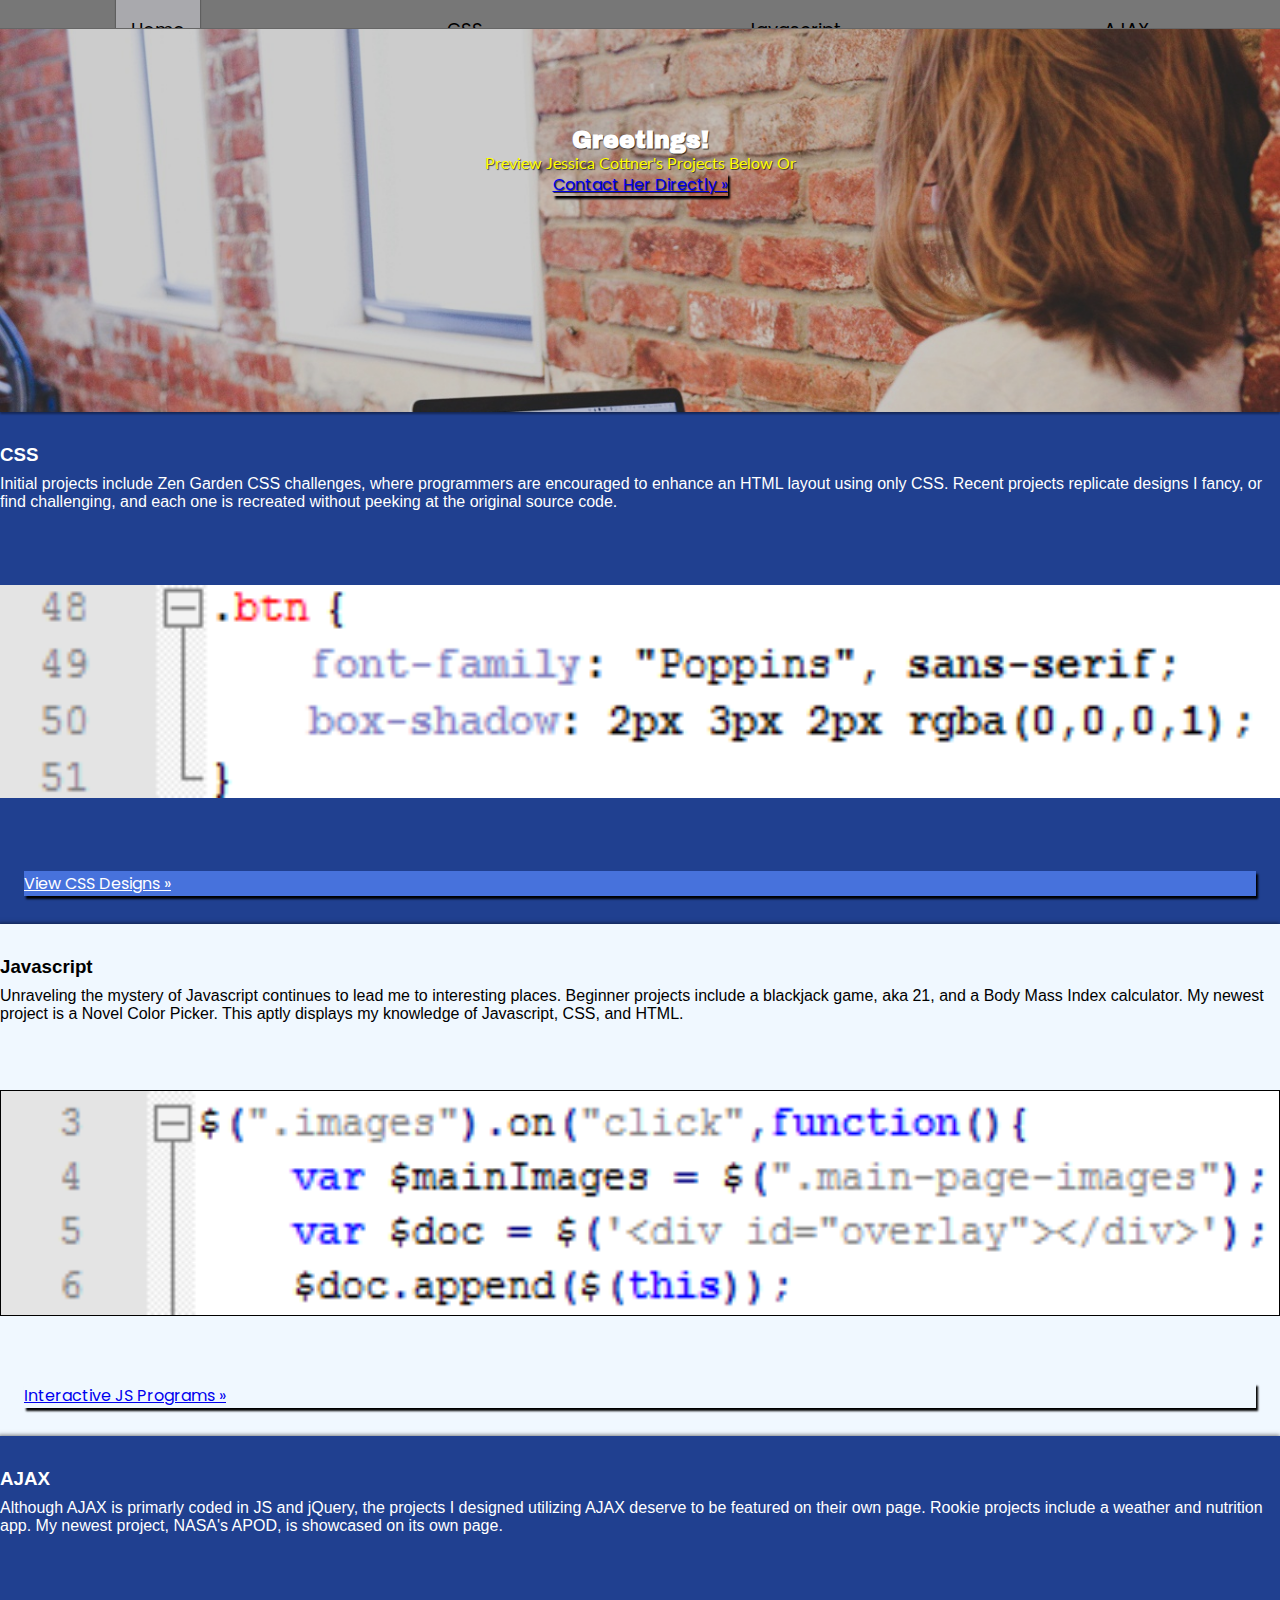
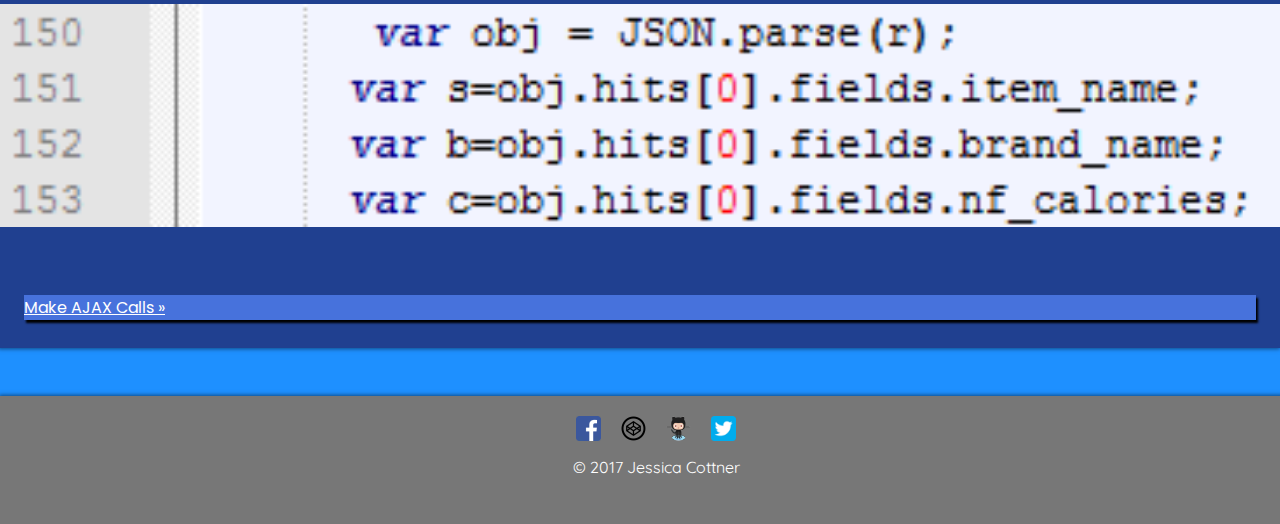
==== index.html @ 58883121 "Added notes for clarity" ====
<!DOCTYPE html>
<html lang="en">
  <head>
    <meta charset="utf-8">
    <meta name="viewport" content="width=device-width, initial-scale=1">
	<link href="https://fonts.googleapis.com/css?family=Archivo+Black|Poppins:300|Quicksand:300|Lato:700" rel="stylesheet">
	<link rel="stylesheet" href="https://maxcdn.bootstrapcdn.com/bootstrap/4.0.0-beta/css/bootstrap.min.css" integrity="sha384-/Y6pD6FV/Vv2HJnA6t+vslU6fwYXjCFtcEpHbNJ0lyAFsXTsjBbfaDjzALeQsN6M" crossorigin="anonymous">
	<link rel="stylesheet" href="style.css">
    <title>Jessica Cottner's Programming Portfolio</title>
  </head>

  <body>
	
	<nav class="nav">
		<ul>
			<a href="index.html"><li class="selected">Home</li></a>
			<a href="css/cascading.html"><li>CSS</li></a>
			<a href="javascript/js.html"><li>Javascript</li></a>
			<a href="ajax/AJAX.html"><li>AJAX</li></a>
		</ul>
	</nav>
	
<!-- main content -->
	
    <div class="jumbotron">
		<div class="overlay">
      <div class="container">
        <br>
        <h2>Greetings!</h2>
        <p>Preview Jessica Cottner's Projects Below Or</p>
        <a class="btn btn-primary" href="mailto:allofitbra@gmail.com" target= "_blank" role="button">Contact Her Directly  &raquo;</a>
		</div>
      </div>
    </div>
    <div class="container">
      <div class="row">
        <div class="col col-md-4">
          <h3>CSS</h3>
          <p>Initial projects include Zen Garden CSS challenges, where programmers are encouraged to enhance an HTML layout using only CSS.
		  Recent projects replicate designs I fancy, or find challenging, and each one is recreated without peeking at the original source code.</p>
		  <img src="img/cssCode.png" alt="Example of CSS Code"></img>
          <a id="css" class="btn" href="css/cascading.html" role="button">View CSS Designs &raquo;</a>
        </div>
        <div class="col col-md-4">
          <h3>Javascript</h3>
          <p>
            Unraveling the mystery of Javascript continues to lead me to interesting places. 
			Beginner projects include a blackjack game, aka 21, and a Body Mass Index calculator.
			My newest project is a Novel Color Picker. This aptly displays my knowledge of Javascript, CSS, and HTML.
          </p>
		  <img src="img/JSCode.png" alt="Example of JS Code"></img>
          <a class="btn btn-warning" href="javascript/js.html" role="button">Interactive JS Programs &raquo;</a>
       </div>
        <div class="col col-md-4">
          <h3>AJAX</h3>
          <p>Although AJAX is primarly coded in JS and jQuery, the projects I designed utilizing AJAX deserve to be featured on their own page.
			Rookie projects include a weather and nutrition app.
			My newest project, NASA's APOD, is showcased on its own page.</p>
		  <img src="img/AJAXCode.png" alt="Example of AJAX Code"></img>
          <a class="btn" href="ajax/AJAX.html" role="button">Make AJAX Calls &raquo;</a>
        </div>
      </div>
	</div>
    
	<footer class="social-media">
	  <a href="https://www.facebook.com/search/top/?q=observe%20champion" ><img src="img/facebook-icon.png" alt="Facebook Icon"></a>
	  <a href="https://codepen.io/EclecticExistential/" ><img src="img/codepen-icon.png" alt="Codepen Icon"></a>
	  <a href="https://github.com/eclecticexistential" ><img src="img/github-icon.png" alt="Github Icon"></a>
	  <a href="https://twitter.com/ObserveChampion" ><img src="img/twitter-icon.png" alt="Twitter Icon"></a>
        <p>&copy; 2017 Jessica Cottner</p>
      </footer>
  </body>
</html>
---- style.css ----
/* default page styles */
* {
    margin: 0;
    padding: 0;
}
body {
    font-family: arial;
    background: dodgerblue;
}

/* nav bar */

nav {
    background: #777;
}
nav ul {
    max-height: 1.75em;
    max-width: 100%;
    display: flex;
    flex: 1;
    justify-content: space-around;
}
nav li {
    list-style: none;
    flex-direction: row;
    font-family: arial;
    font-family: "Poppins", sans-serif;
    font-size: 2vh;
    padding: 0.87em;
}
nav ul a {
    color: #000;
}
nav ul a:hover {
    text-decoration: none;
    color: #FFF;
}
nav ul li:hover {
    background: #000;
}
.selected {
    box-shadow: 0 1px 1px 1px rgba(0, 0, 0, 0.2);
    background: #A9A9AD;
}

/* above the fold main styles */

jumbotron,
footer {
    text-align: center;
    font-family: 'Quicksand', arial;
}
.jumbotron {
    position: relative;
    height: 24em;
    background-image: url("img/startup-photos.png");
    background-size: cover;
    background-repeat: no-repeat;
    color: #FFF;
    text-shadow: 1px 1px 1px rgba(0, 0, 0, 0.7);
    box-shadow: 0 2px 2px rgba(0, 0, 0, 0.4);
    border-radius: 0;
}
.jumbotron h2 {
    font-family: "Archivo Black", sans-serif;
}
.jumbotron p {
    color: yellow;
    font-family: 'Lato';
}
.overlay {
    position: absolute;
    top: 0;
    left: 0;
    right: 0;
    bottom: 0;
    text-align: center;
    padding-top: 5em;
    background-color: rgba(0, 0, 0, 0.2);
    border-top: 0.005em solid #666;
}

/* main page content */

.col p{
	margin-bottom: auto;
}

.col img {
	margin-top:auto 0;
}
.btn {
    font-family: "Poppins", sans-serif;
    box-shadow: 2px 3px 2px rgba(0, 0, 0, 1);
}
.col .btn {
    margin: auto 0 1.75em;
}
.col:nth-of-type(1) .btn,
.col:nth-of-type(3) .btn {
    background: #4772DC;
    color: white;
    border-color: #4772DC;
}
.col:nth-of-type(1) .btn:hover,
.col:nth-of-type(3) .btn:hover {
    background-color: #3E65C7;
    border-color: #3E65C7;
}


.col {
    padding-top: 2em;
    display: flex;
    flex-direction: column;
    height: 30em;
    box-shadow: -1px 0px 4px 1px rgba(0, 0, 0, 0.5);
}
.col h3 {
    padding-bottom: 0.5em;
}
.col:nth-of-type(1),
.col:nth-of-type(3) {
    background: #204090;
    color: white;
}
.col:nth-of-type(2) {
    background: aliceblue;
}
.col:nth-of-type(2) img {
    border: 1px solid black;
}

/* footer */

.social-media {
    text-align: center;
    padding: 1em;
    width: 100%;
    height: 6em;
    background: #777;
    margin-top: 3em;
    box-shadow: -0.05px 0px 4px 0.75px rgba(0, 0, 0, 0.5);
    color: #FFF;
}
.social-media img {
    width: 25px;
    height: 25px;
    margin: 0.25em 0.5em 0.75em;
}

/* media queries */

@media (min-width: 40.875em) {
    .col .btn {
        margin: auto 1.5em 1.75em;
    }
}
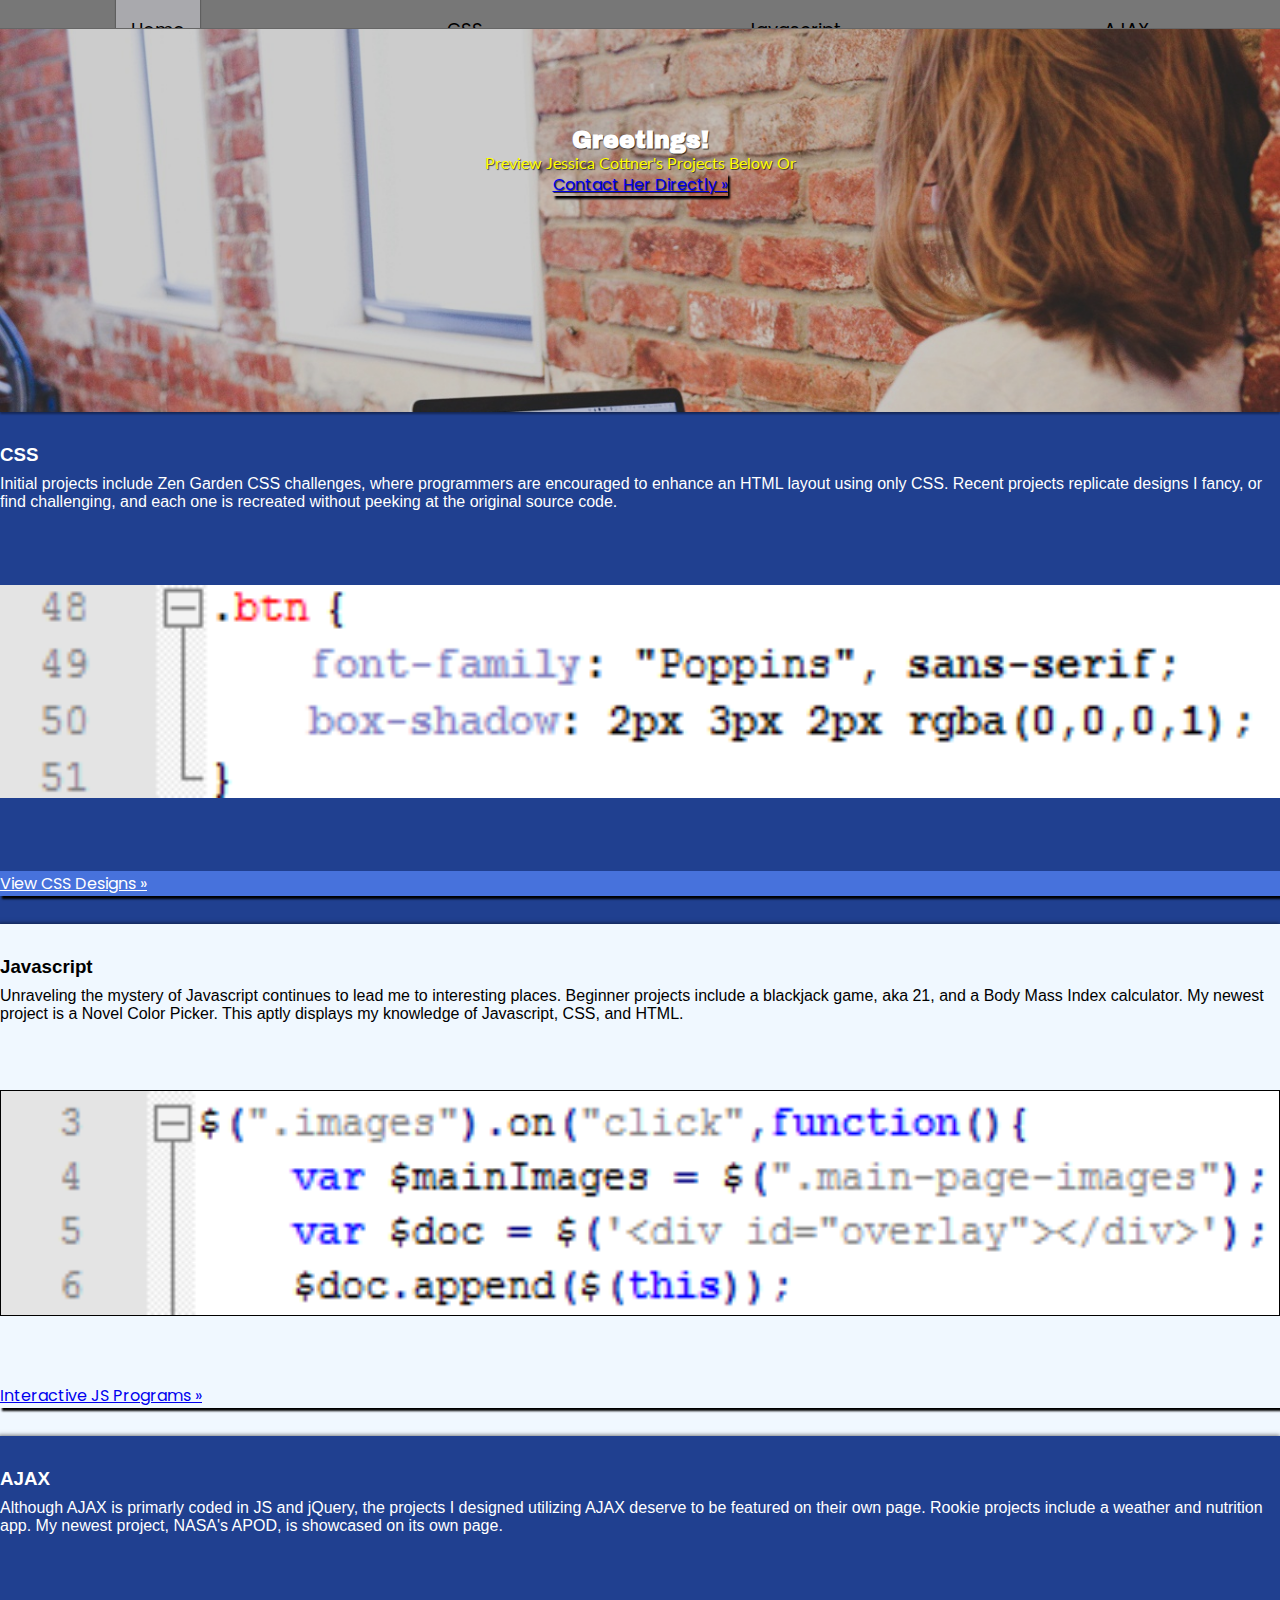
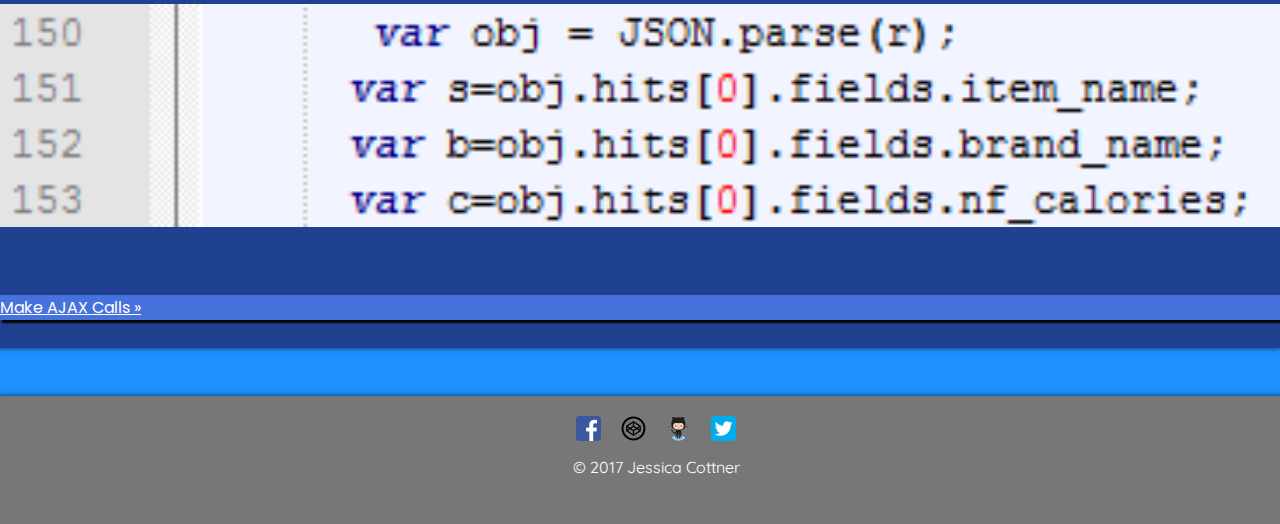
==== commit 0edd75df: "Added more notes. Improved responsiveness based on tablet screens with bootstrap col-# applied to ht" ====
--- a/index.html
+++ b/index.html
@@ -10,7 +10,8 @@
   </head>
 
   <body>
-	
+
+<!-- navbar -->
 	<nav class="nav">
 		<ul>
 			<a href="index.html"><li class="selected">Home</li></a>
@@ -20,7 +21,7 @@
 		</ul>
 	</nav>
 	
-<!-- main content -->
+<!-- main cta -->
 	
     <div class="jumbotron">
 		<div class="overlay">
@@ -32,16 +33,19 @@
 		</div>
       </div>
     </div>
+
+<!-- main content -->
+
     <div class="container">
       <div class="row">
-        <div class="col col-md-4">
+        <div class="col col-md-4 col-lg-4">
           <h3>CSS</h3>
           <p>Initial projects include Zen Garden CSS challenges, where programmers are encouraged to enhance an HTML layout using only CSS.
 		  Recent projects replicate designs I fancy, or find challenging, and each one is recreated without peeking at the original source code.</p>
 		  <img src="img/cssCode.png" alt="Example of CSS Code"></img>
           <a id="css" class="btn" href="css/cascading.html" role="button">View CSS Designs &raquo;</a>
         </div>
-        <div class="col col-md-4">
+        <div class="col col-md-4 col-lg-4">
           <h3>Javascript</h3>
           <p>
             Unraveling the mystery of Javascript continues to lead me to interesting places. 
@@ -51,7 +55,7 @@
 		  <img src="img/JSCode.png" alt="Example of JS Code"></img>
           <a class="btn btn-warning" href="javascript/js.html" role="button">Interactive JS Programs &raquo;</a>
        </div>
-        <div class="col col-md-4">
+        <div class="col col-md-4 col-lg-4">
           <h3>AJAX</h3>
           <p>Although AJAX is primarly coded in JS and jQuery, the projects I designed utilizing AJAX deserve to be featured on their own page.
 			Rookie projects include a weather and nutrition app.
--- a/style.css
+++ b/style.css
@@ -151,8 +151,11 @@
 
 /* media queries */
 
-@media (min-width: 40.875em) {
+@media (min-width: 46.3em) {
+    
+}
+
+@media (min-width: 60.875em) {
     .col .btn {
-        margin: auto 1.5em 1.75em;
     }
 }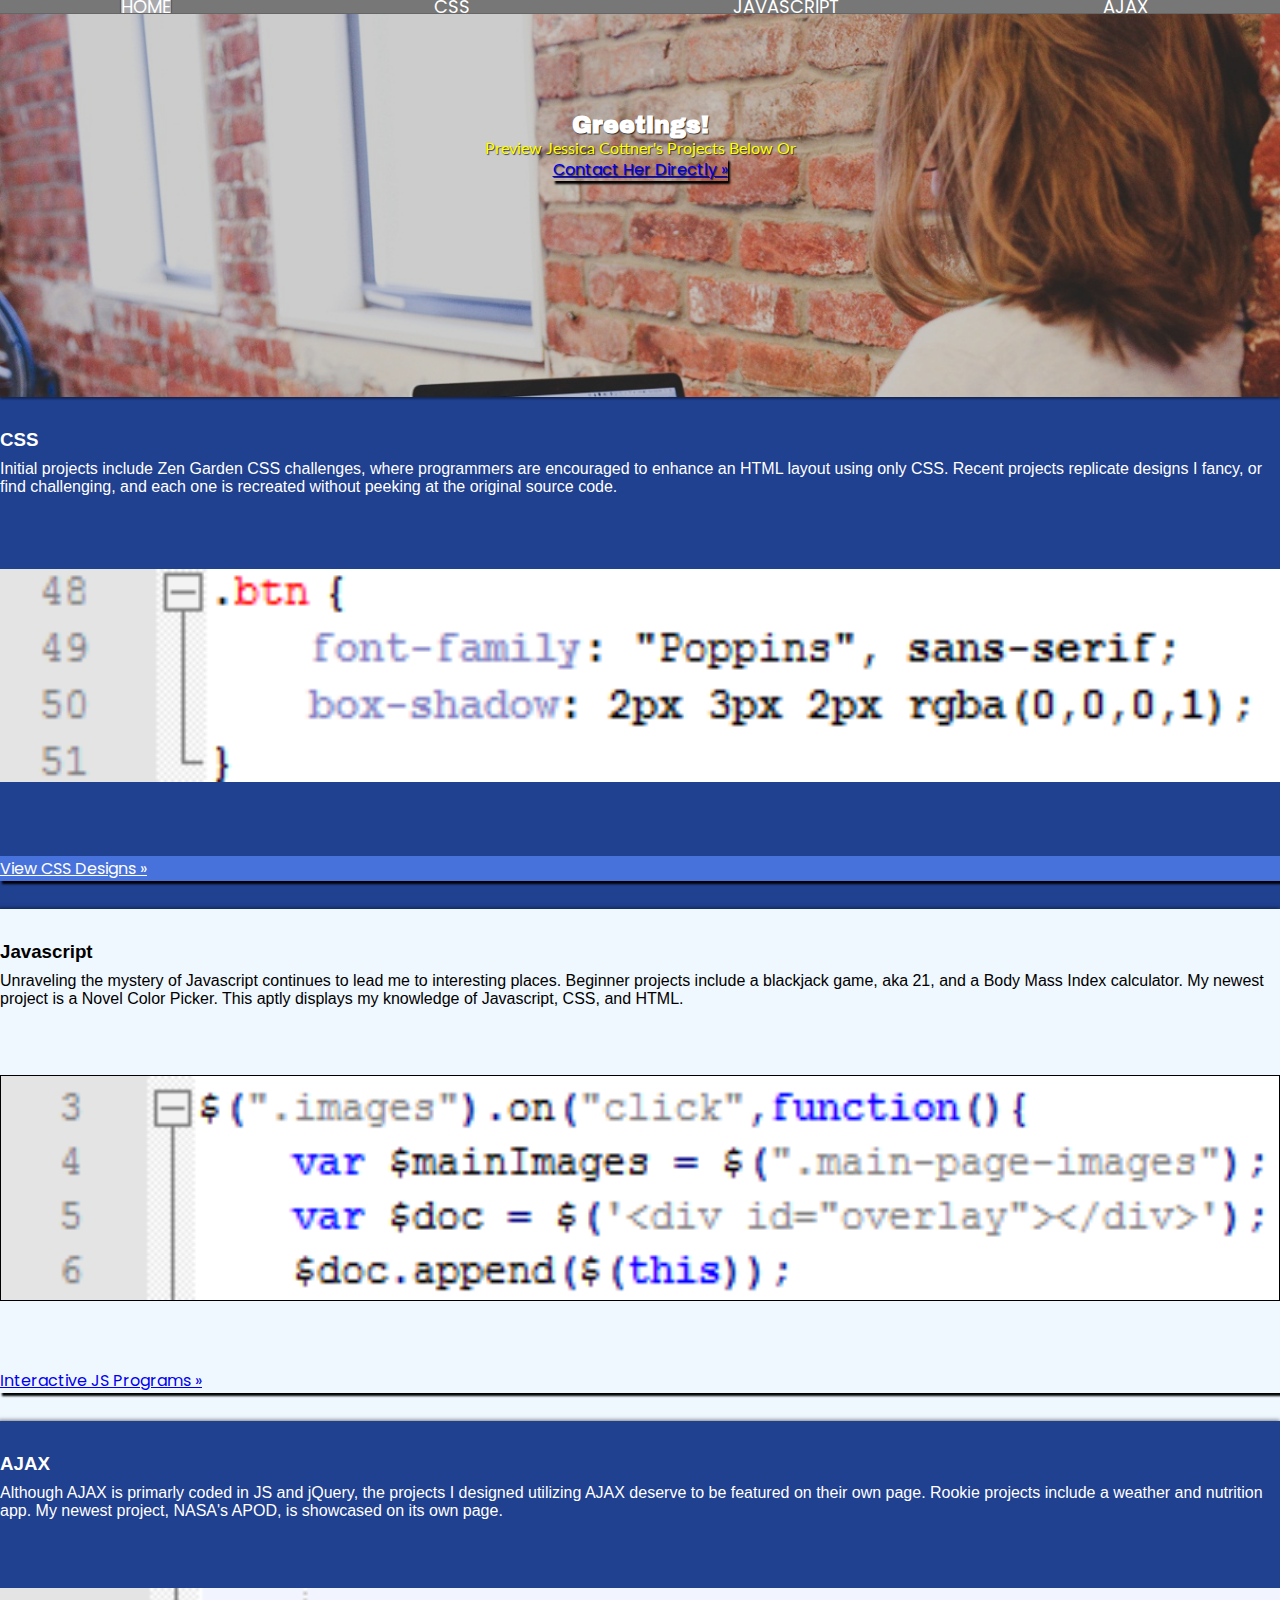
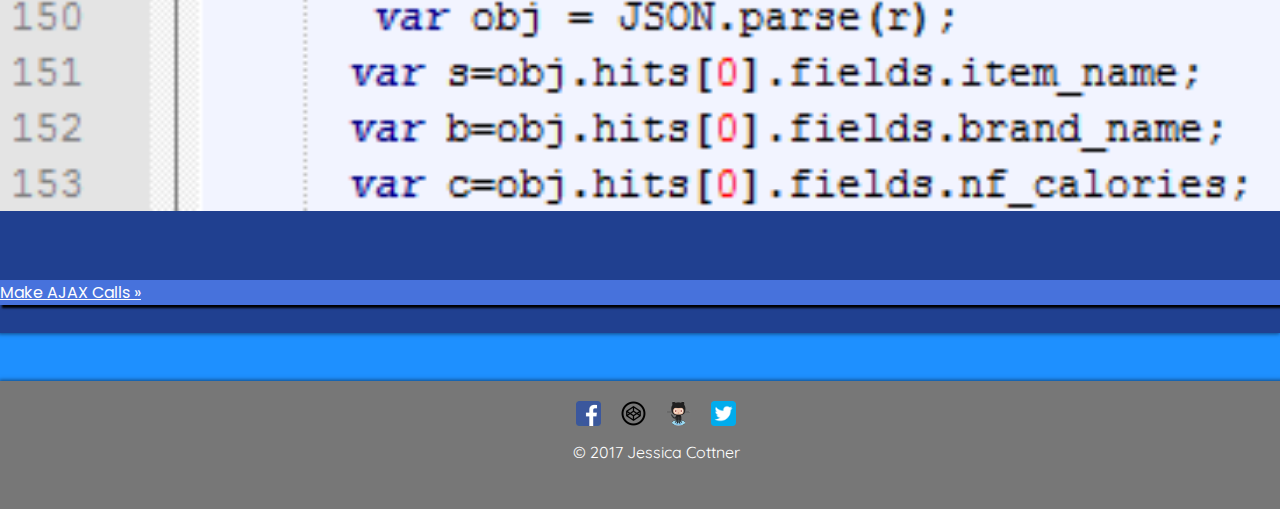
==== commit 16f345a6: "Updated navbar responsiveness across all pages." ====
--- a/index.html
+++ b/index.html
@@ -12,13 +12,16 @@
   <body>
 
 <!-- navbar -->
-	<nav class="nav">
-		<ul>
-			<a href="index.html"><li class="selected">Home</li></a>
-			<a href="css/cascading.html"><li>CSS</li></a>
-			<a href="javascript/js.html"><li>Javascript</li></a>
-			<a href="ajax/AJAX.html"><li>AJAX</li></a>
+	<nav class="navbar navbar-expand">
+
+	<div class="collapse navbar-collapse">
+		<ul class="navbar-nav m-auto">
+			<li class="nav-item selected"><a class="nav-link" href="index.html">HOME</a></li>
+			<li class="nav-item"><a class="nav-link" href="css/cascading.html">CSS</a></li>
+			<li class="nav-item"><a class="nav-link" href="javascript/js.html">JAVASCRIPT</a></li>
+			<li class="nav-item"><a class="nav-link" href="ajax/AJAX.html">AJAX</a></li>
 		</ul>
+	</div>
 	</nav>
 	
 <!-- main cta -->
--- a/style.css
+++ b/style.css
@@ -13,30 +13,25 @@
 nav {
     background: #777;
 }
-nav ul {
-    max-height: 1.75em;
-    max-width: 100%;
-    display: flex;
-    flex: 1;
-    justify-content: space-around;
-}
 nav li {
     list-style: none;
-    flex-direction: row;
-    font-family: arial;
     font-family: "Poppins", sans-serif;
-    font-size: 2vh;
-    padding: 0.87em;
+    font-size: 0.9em;
+	cursor:pointer;
+	margin:-0.5em -0.05em;
+}
+nav li:nth-of-type(1){
+	margin-left:-0.75em;
 }
 nav ul a {
-    color: #000;
-}
-nav ul a:hover {
-    text-decoration: none;
     color: #FFF;
 }
+nav ul a:hover{
+	text-decoration:none;
+}
 nav ul li:hover {
-    background: #000;
+    text-decoration: none;
+    background: #222;
 }
 .selected {
     box-shadow: 0 1px 1px 1px rgba(0, 0, 0, 0.2);
@@ -151,11 +146,18 @@
 
 /* media queries */
 
-@media (min-width: 46.3em) {
-    
+@media (max-width: 250px) {
+    nav li:nth-of-type(1){
+	margin-left:0;
 }
-
-@media (min-width: 60.875em) {
-    .col .btn {
-    }
+}
+@media (min-width:395px){
+	nav ul li a{
+		font-size:1.25em;
+	}
+	nav ul{
+		display:flex;
+		flex:1;
+		justify-content:space-around;
+	}
 }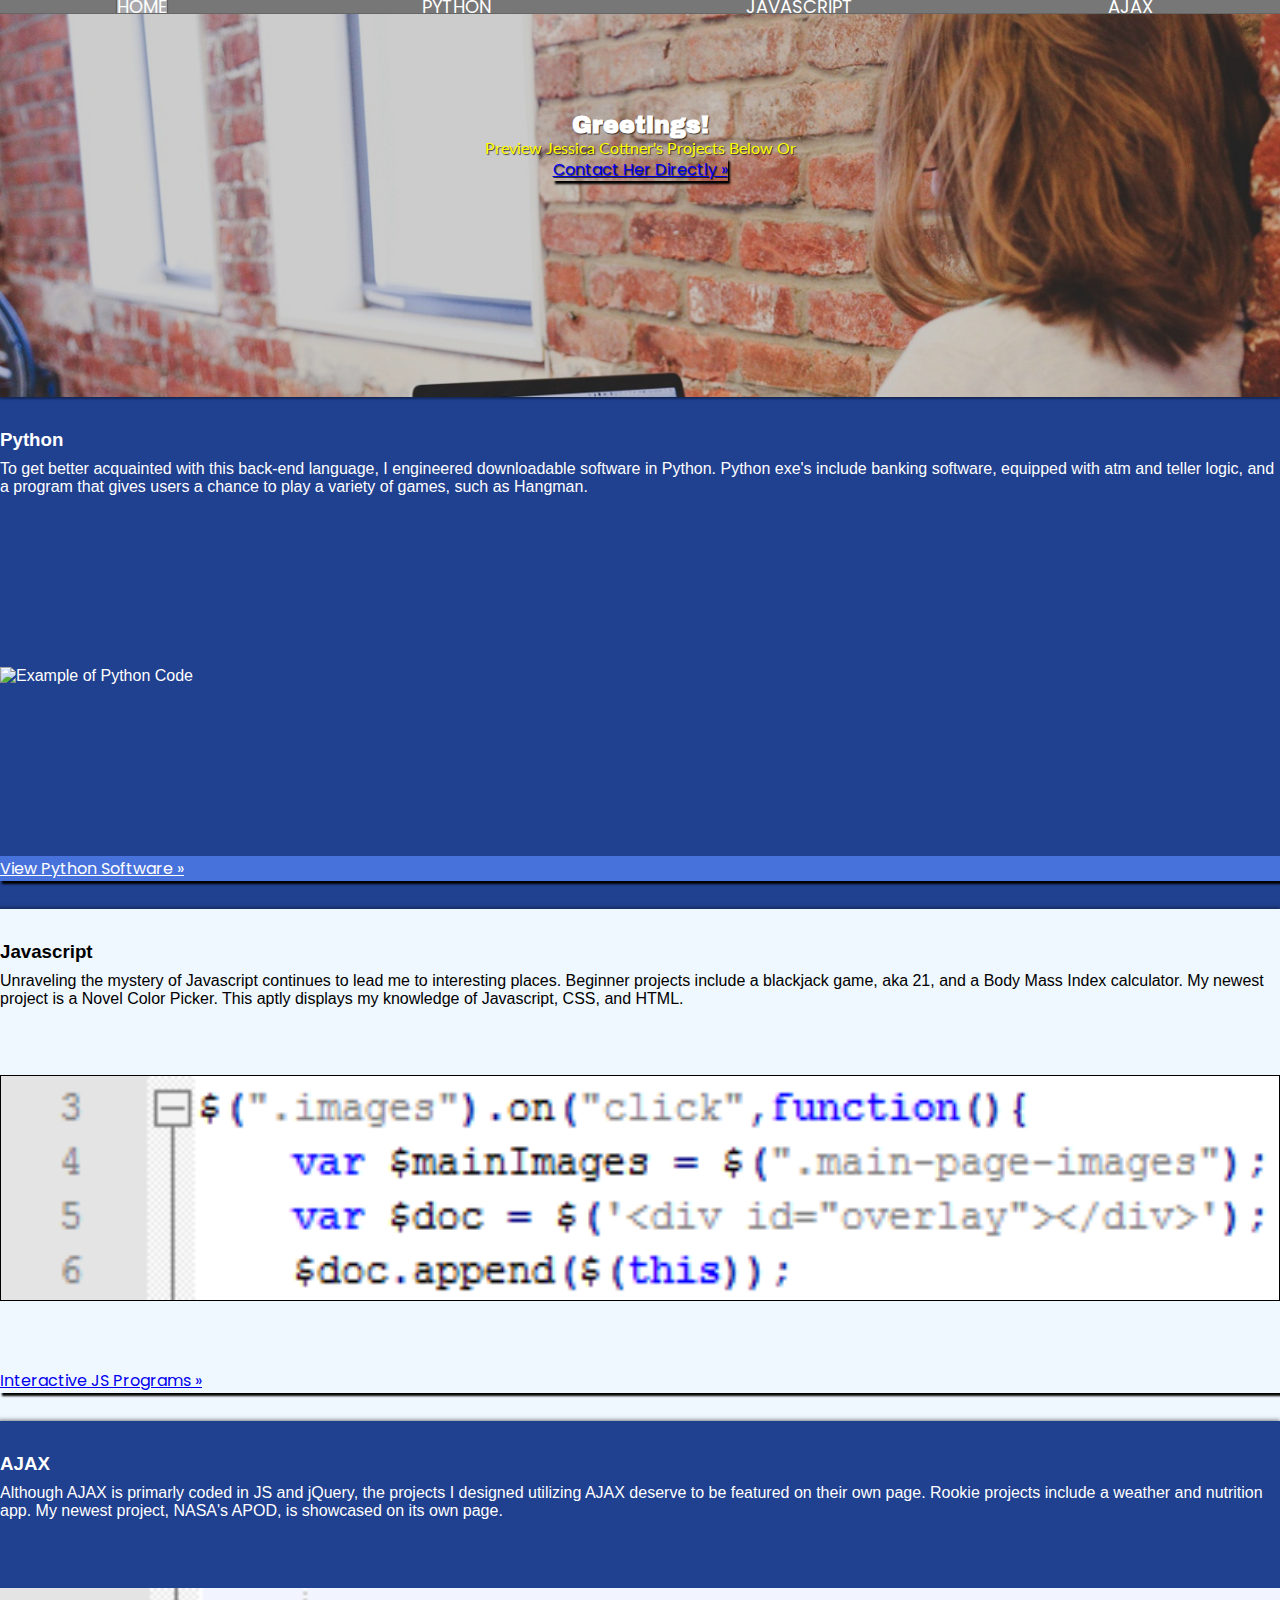
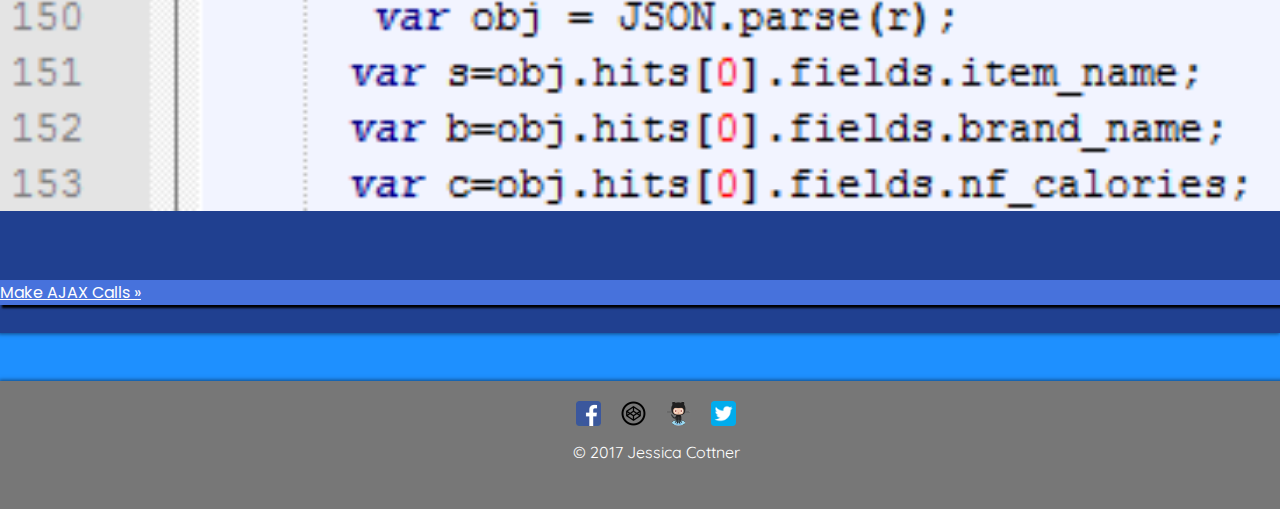
==== commit bb330e0a: "Removed recommended CSS sections. Added Python page. Included software coded by me with Pyinstaller." ====
--- a/index.html
+++ b/index.html
@@ -17,7 +17,7 @@
 	<div class="collapse navbar-collapse">
 		<ul class="navbar-nav m-auto">
 			<li class="nav-item selected"><a class="nav-link" href="index.html">HOME</a></li>
-			<li class="nav-item"><a class="nav-link" href="css/cascading.html">CSS</a></li>
+			<li class="nav-item"><a class="nav-link" href="python/python.html">PYTHON</a></li>
 			<li class="nav-item"><a class="nav-link" href="javascript/js.html">JAVASCRIPT</a></li>
 			<li class="nav-item"><a class="nav-link" href="ajax/AJAX.html">AJAX</a></li>
 		</ul>
@@ -42,11 +42,13 @@
     <div class="container">
       <div class="row">
         <div class="col col-md-4 col-lg-4">
-          <h3>CSS</h3>
-          <p>Initial projects include Zen Garden CSS challenges, where programmers are encouraged to enhance an HTML layout using only CSS.
-		  Recent projects replicate designs I fancy, or find challenging, and each one is recreated without peeking at the original source code.</p>
-		  <img src="img/cssCode.png" alt="Example of CSS Code"></img>
-          <a id="css" class="btn" href="css/cascading.html" role="button">View CSS Designs &raquo;</a>
+          <h3>Python</h3>
+          <p>To get better acquainted with this back-end language, I engineered downloadable software in Python.
+			 Python exe's include banking software, equipped with atm and teller logic, and a program that gives
+			 users a chance to play a variety of games, such as Hangman.
+			</p>
+		  <img src="img/pythonCode.png" alt="Example of Python Code"></img>
+          <a class="btn" href="python/python.html" role="button">View Python Software &raquo;</a>
         </div>
         <div class="col col-md-4 col-lg-4">
           <h3>Javascript</h3>
--- a/style.css
+++ b/style.css
@@ -82,7 +82,7 @@
 }
 
 .col img {
-	margin-top:auto 0;
+	margin:auto 0;
 }
 .btn {
     font-family: "Poppins", sans-serif;
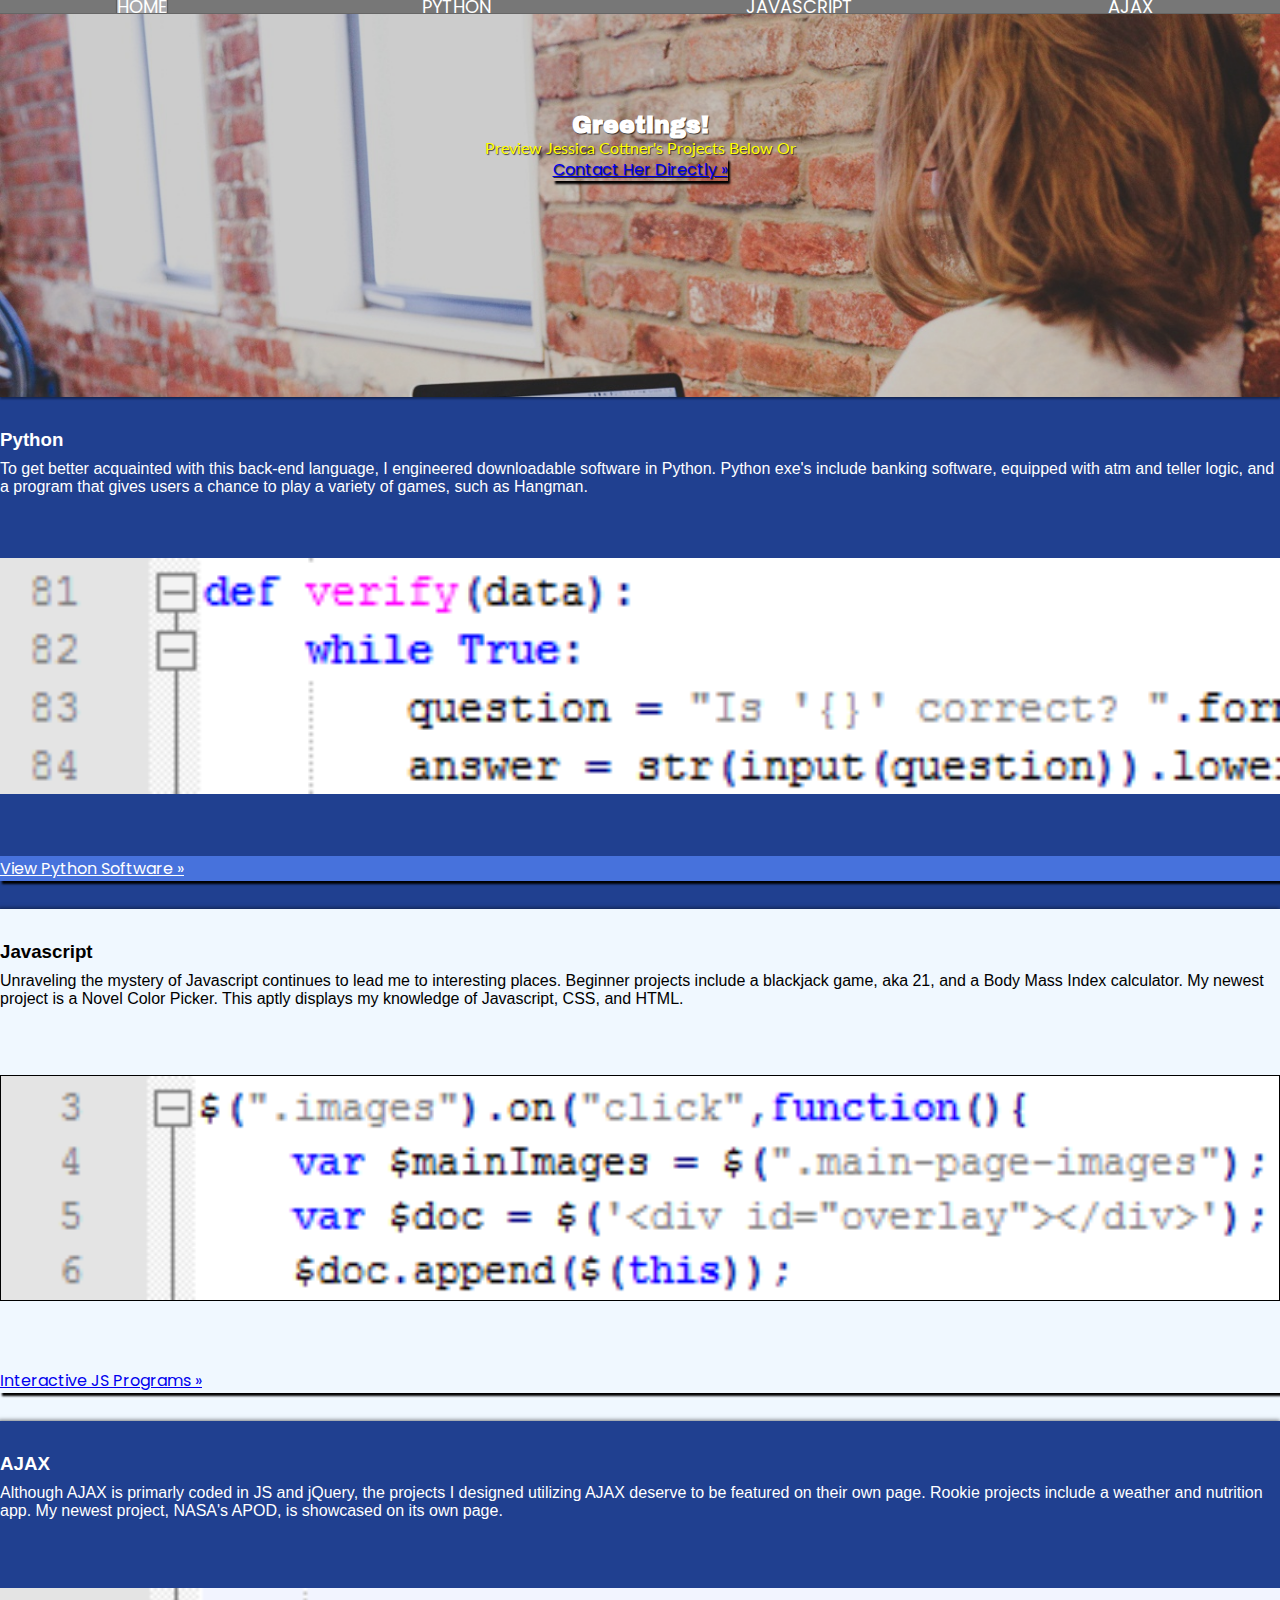
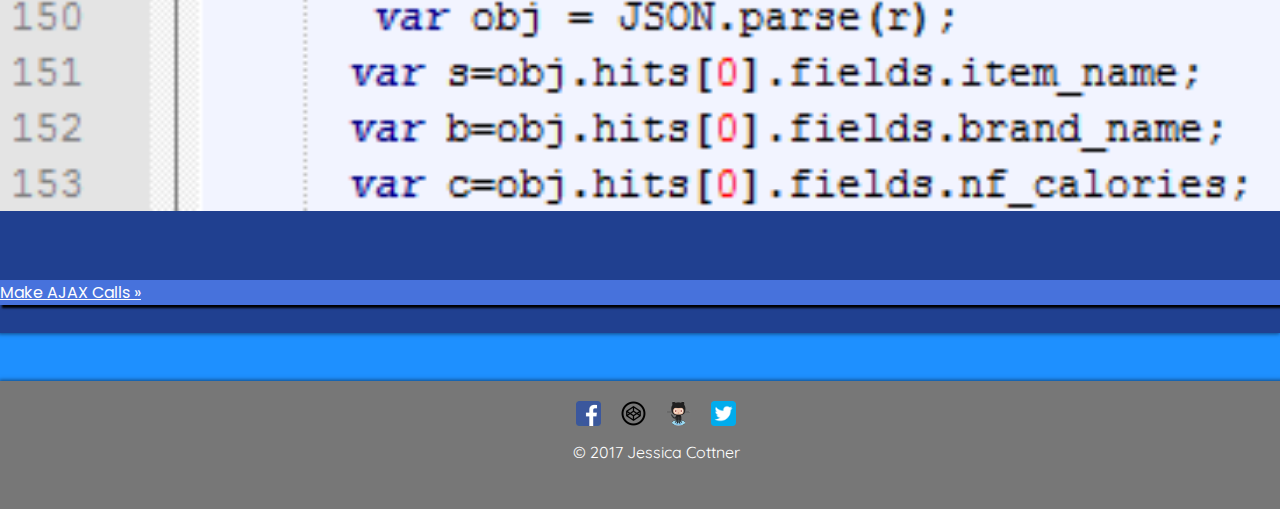
==== commit cbfcbac6: "Updated image file location to PNG rather than png." ====
--- a/index.html
+++ b/index.html
@@ -47,7 +47,7 @@
 			 Python exe's include banking software, equipped with atm and teller logic, and a program that gives
 			 users a chance to play a variety of games, such as Hangman.
 			</p>
-		  <img src="img/pythonCode.png" alt="Example of Python Code"></img>
+		  <img src="img/pythonCode.PNG" alt="Example of Python Code"></img>
           <a class="btn" href="python/python.html" role="button">View Python Software &raquo;</a>
         </div>
         <div class="col col-md-4 col-lg-4">
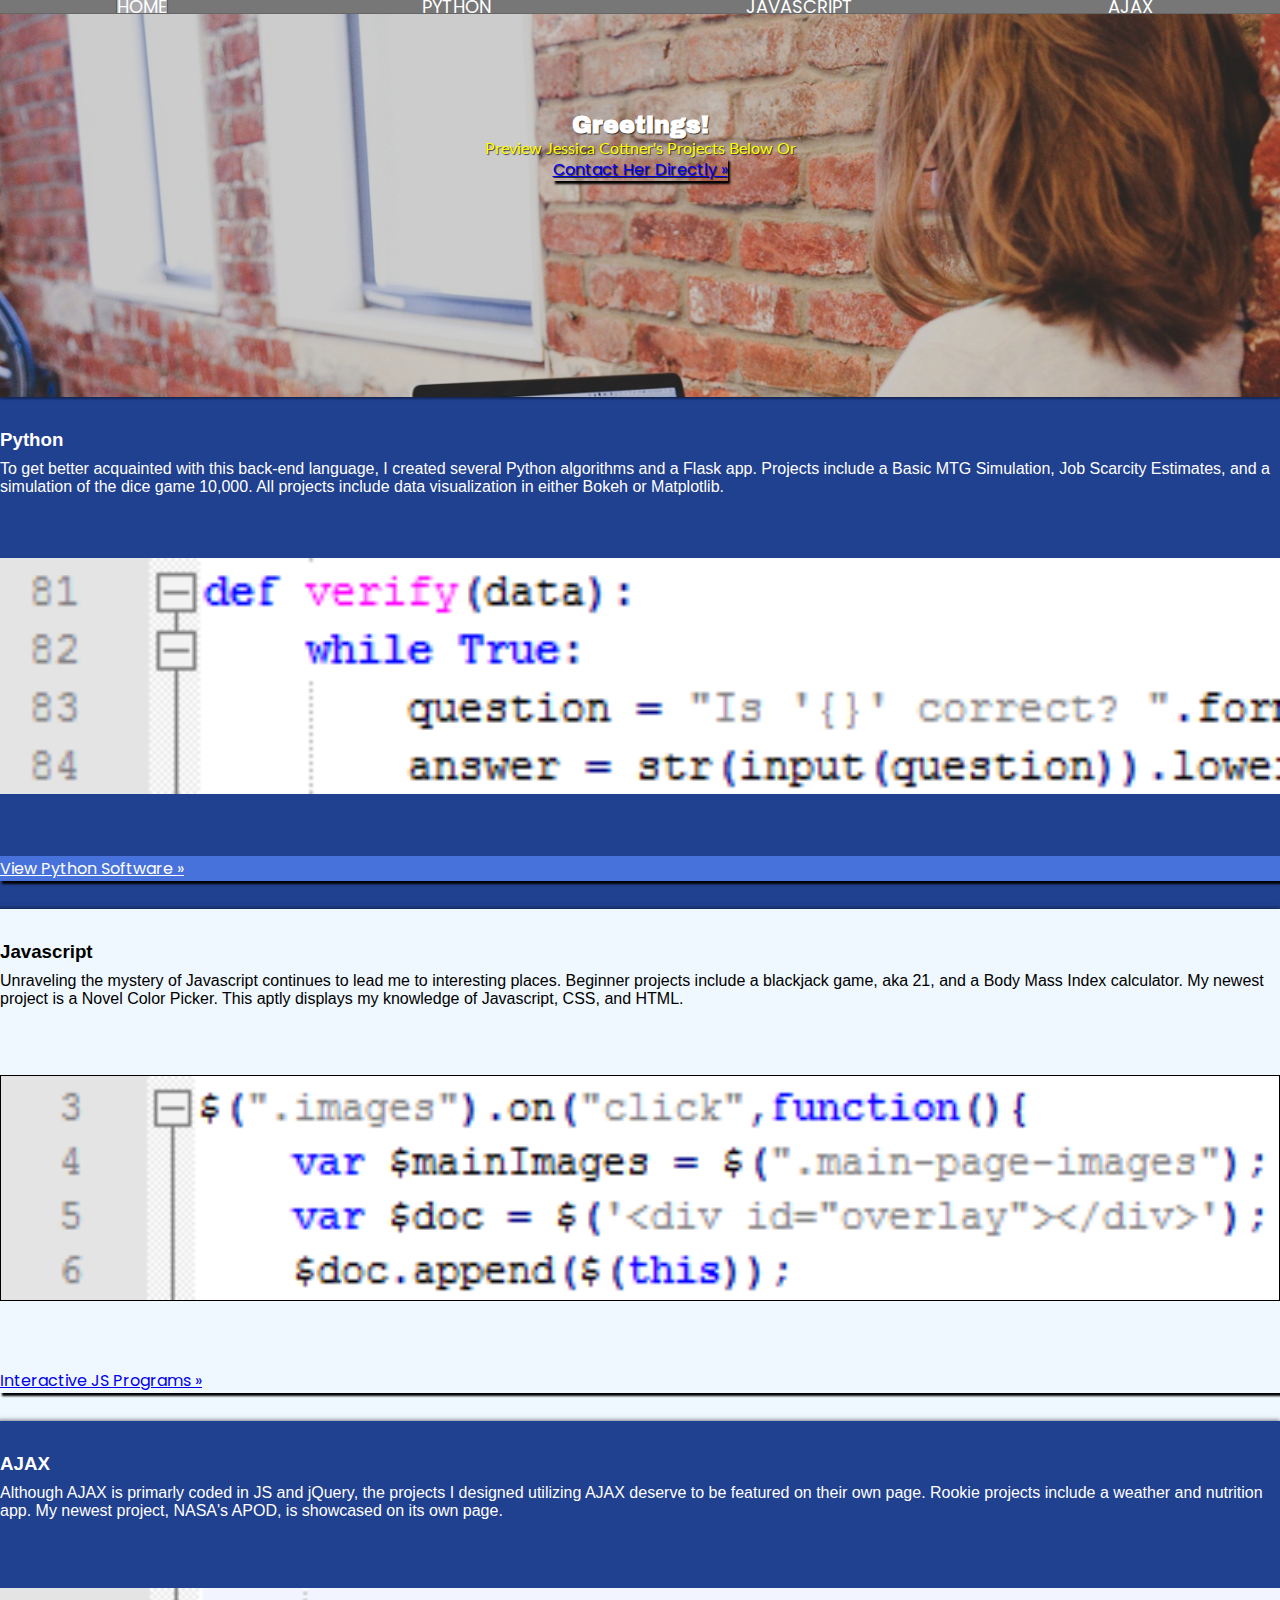
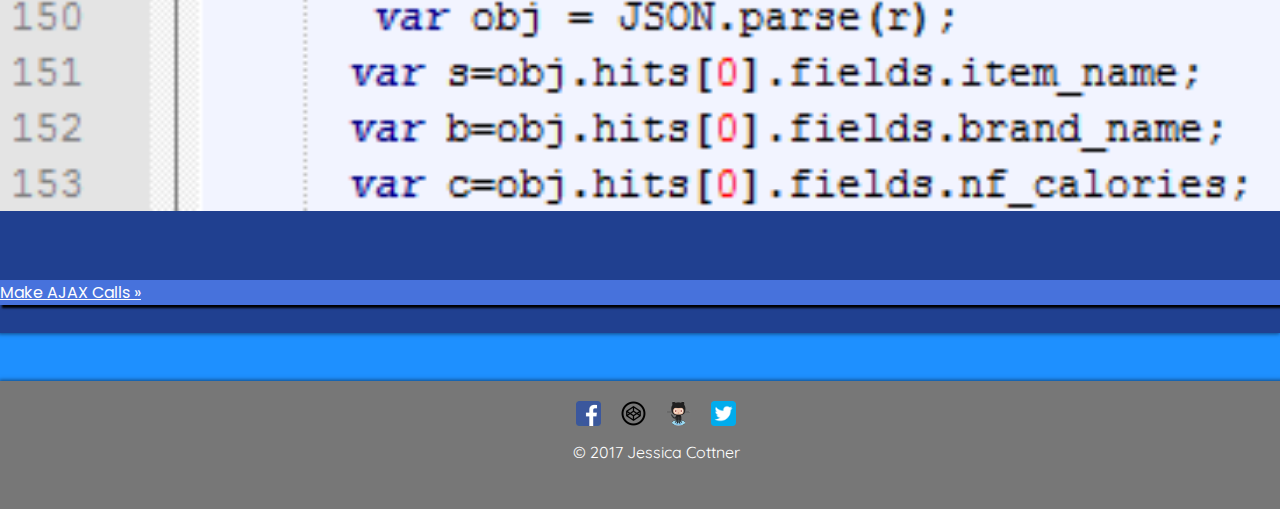
==== commit 36daad47: "Python verbiage is now up-to-date." ====
--- a/index.html
+++ b/index.html
@@ -43,9 +43,9 @@
       <div class="row">
         <div class="col col-md-4 col-lg-4">
           <h3>Python</h3>
-          <p>To get better acquainted with this back-end language, I engineered downloadable software in Python.
-			 Python exe's include banking software, equipped with atm and teller logic, and a program that gives
-			 users a chance to play a variety of games, such as Hangman.
+          <p>To get better acquainted with this back-end language, I created several Python algorithms and a Flask app.
+			Projects include a Basic MTG Simulation, Job Scarcity Estimates, and a simulation of the dice game 10,000.
+			 All projects include data visualization in either Bokeh or Matplotlib.
 			</p>
 		  <img src="img/pythonCode.PNG" alt="Example of Python Code"></img>
           <a class="btn" href="python/python.html" role="button">View Python Software &raquo;</a>
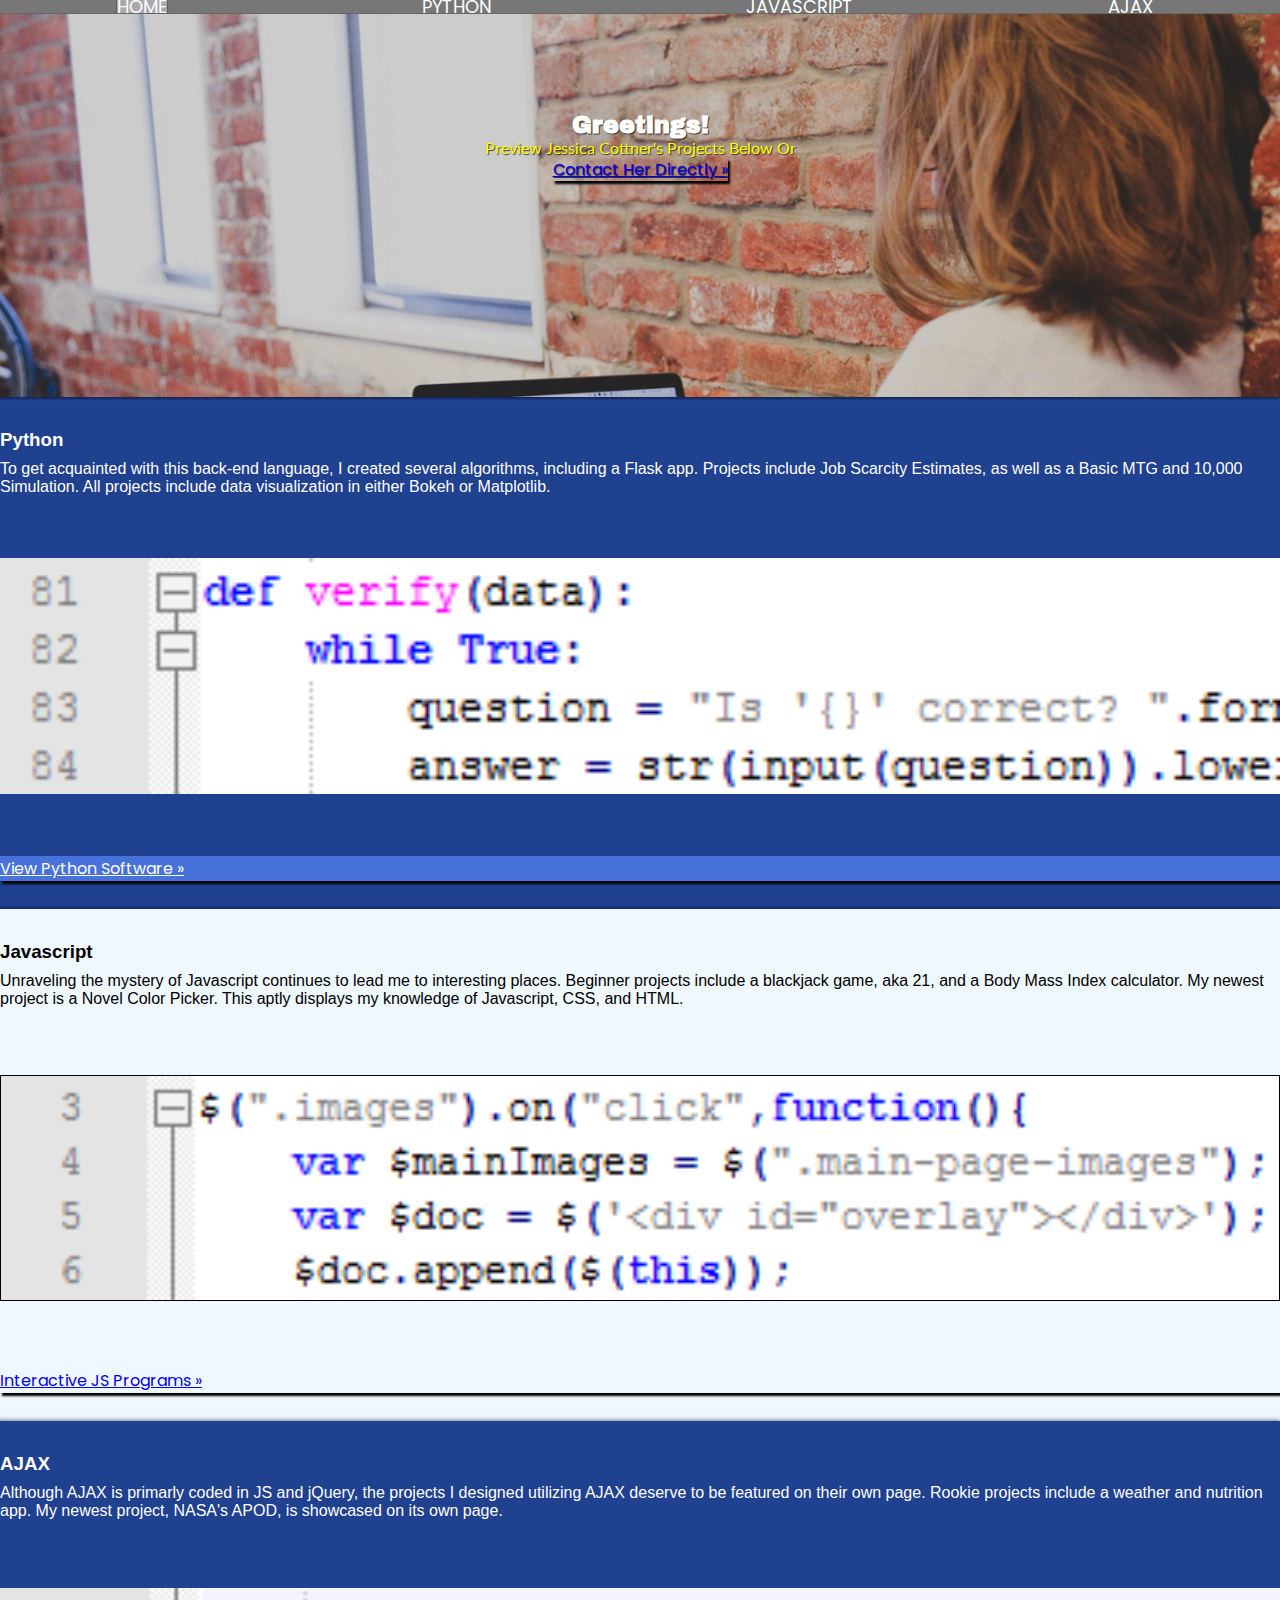
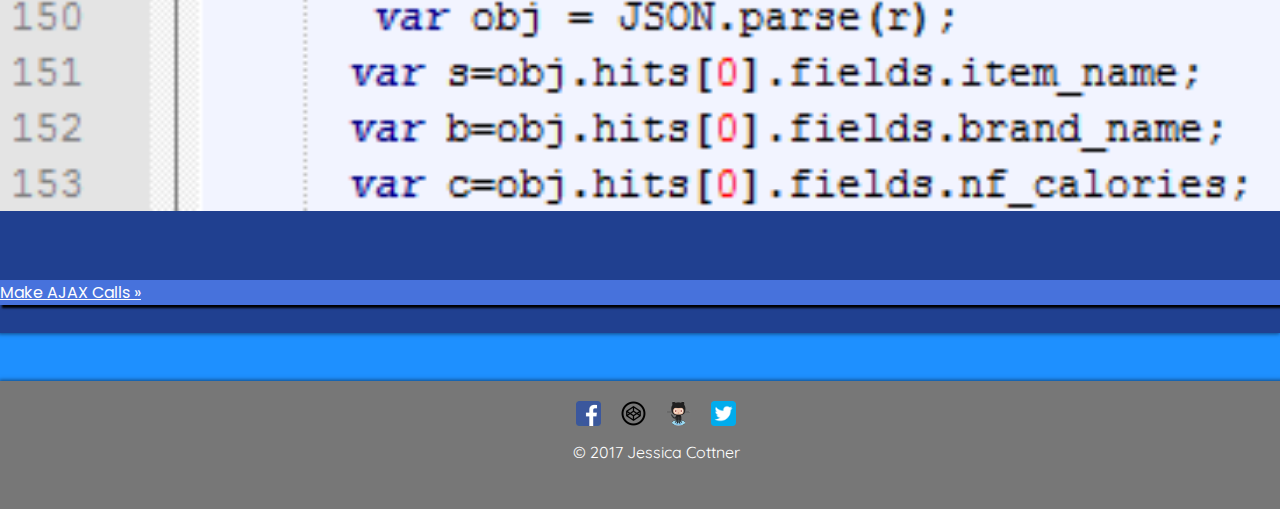
==== commit c309627b: "Edited python content for clairty." ====
--- a/index.html
+++ b/index.html
@@ -43,8 +43,8 @@
       <div class="row">
         <div class="col col-md-4 col-lg-4">
           <h3>Python</h3>
-          <p>To get better acquainted with this back-end language, I created several Python algorithms and a Flask app.
-			Projects include a Basic MTG Simulation, Job Scarcity Estimates, and a simulation of the dice game 10,000.
+          <p>To get acquainted with this back-end language, I created several algorithms, including a Flask app.
+			Projects include Job Scarcity Estimates, as well as a Basic MTG and 10,000 Simulation.
 			 All projects include data visualization in either Bokeh or Matplotlib.
 			</p>
 		  <img src="img/pythonCode.PNG" alt="Example of Python Code"></img>
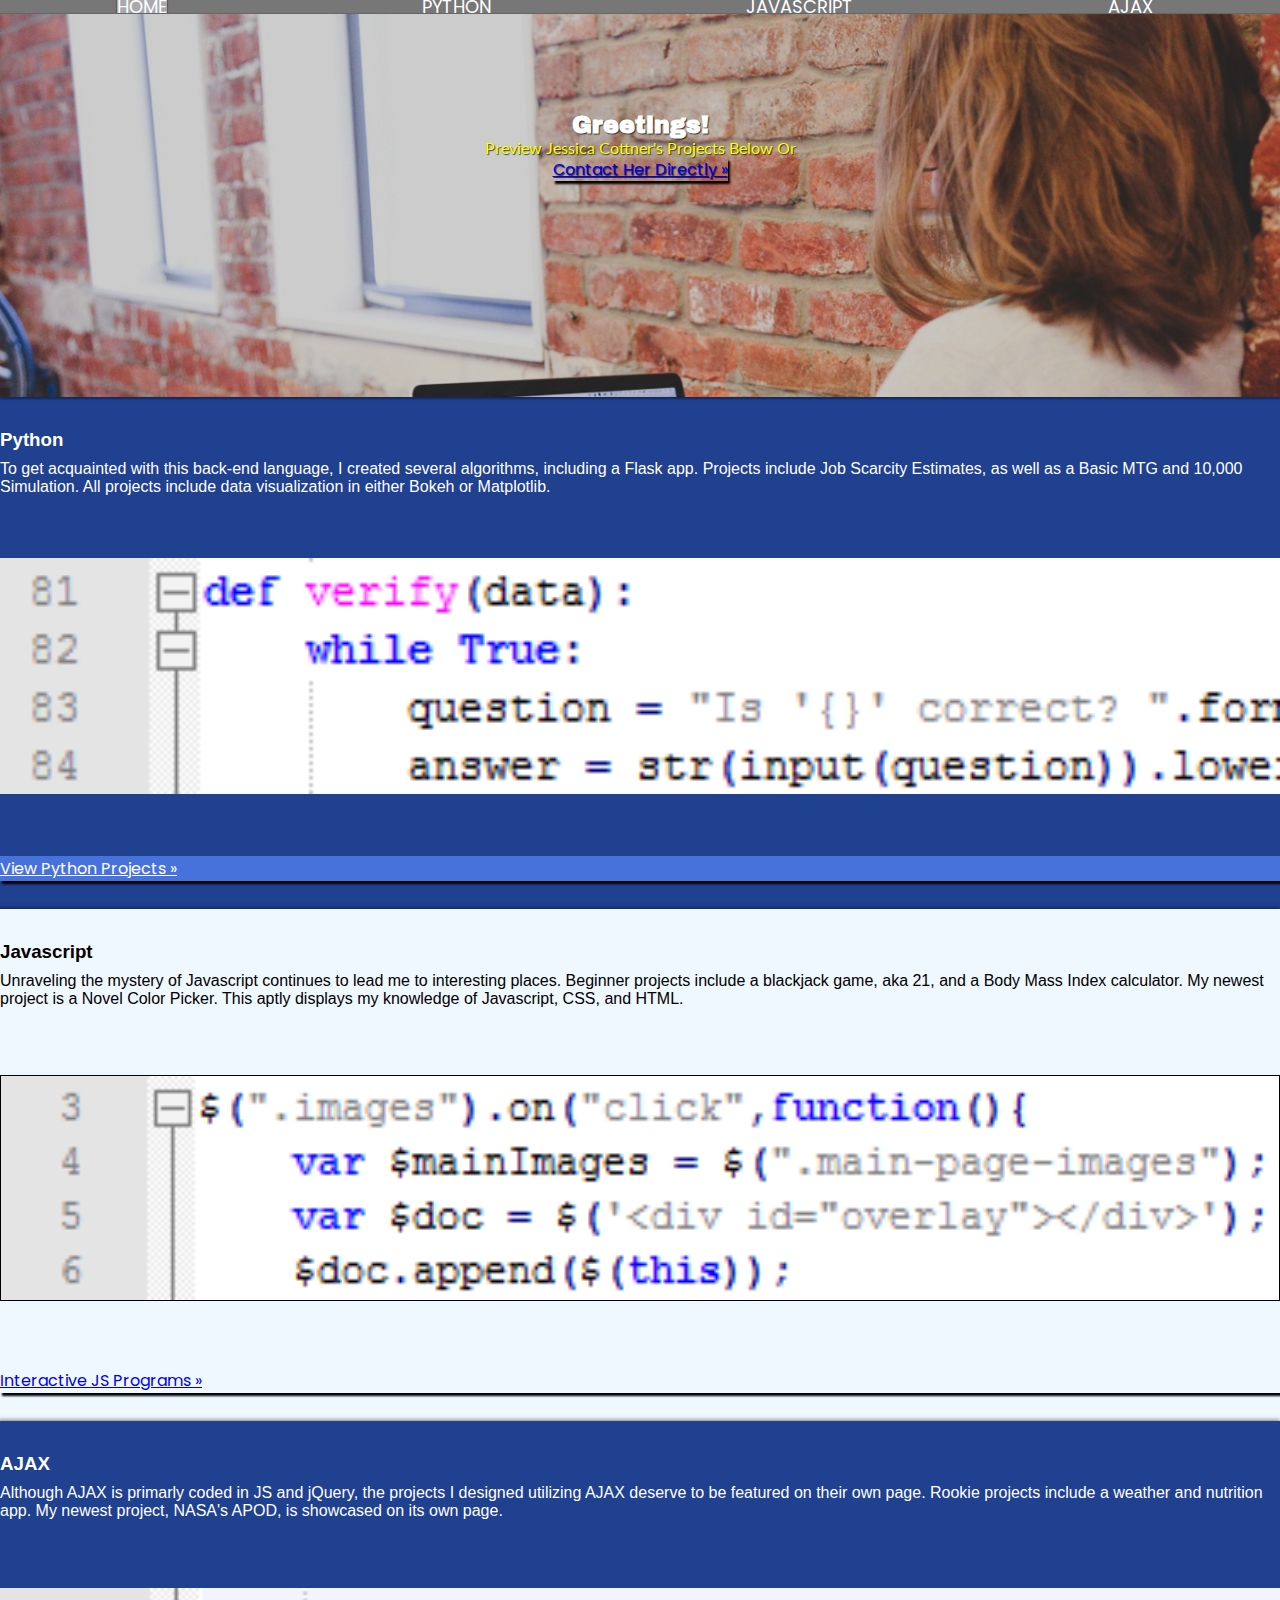
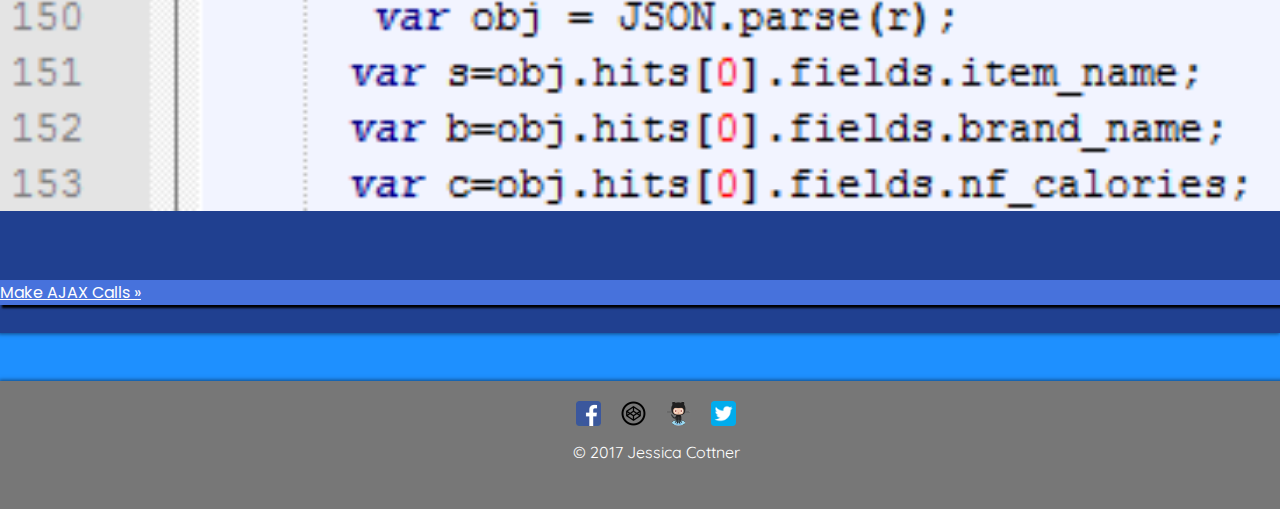
==== commit 254d14a8: "Found hover tool content bug. Changed text color to text-dark to eliminate issue." ====
--- a/index.html
+++ b/index.html
@@ -48,7 +48,7 @@
 			 All projects include data visualization in either Bokeh or Matplotlib.
 			</p>
 		  <img src="img/pythonCode.PNG" alt="Example of Python Code"></img>
-          <a class="btn" href="python/python.html" role="button">View Python Software &raquo;</a>
+          <a class="btn" href="python/python.html" role="button">View Python Projects &raquo;</a>
         </div>
         <div class="col col-md-4 col-lg-4">
           <h3>Javascript</h3>
